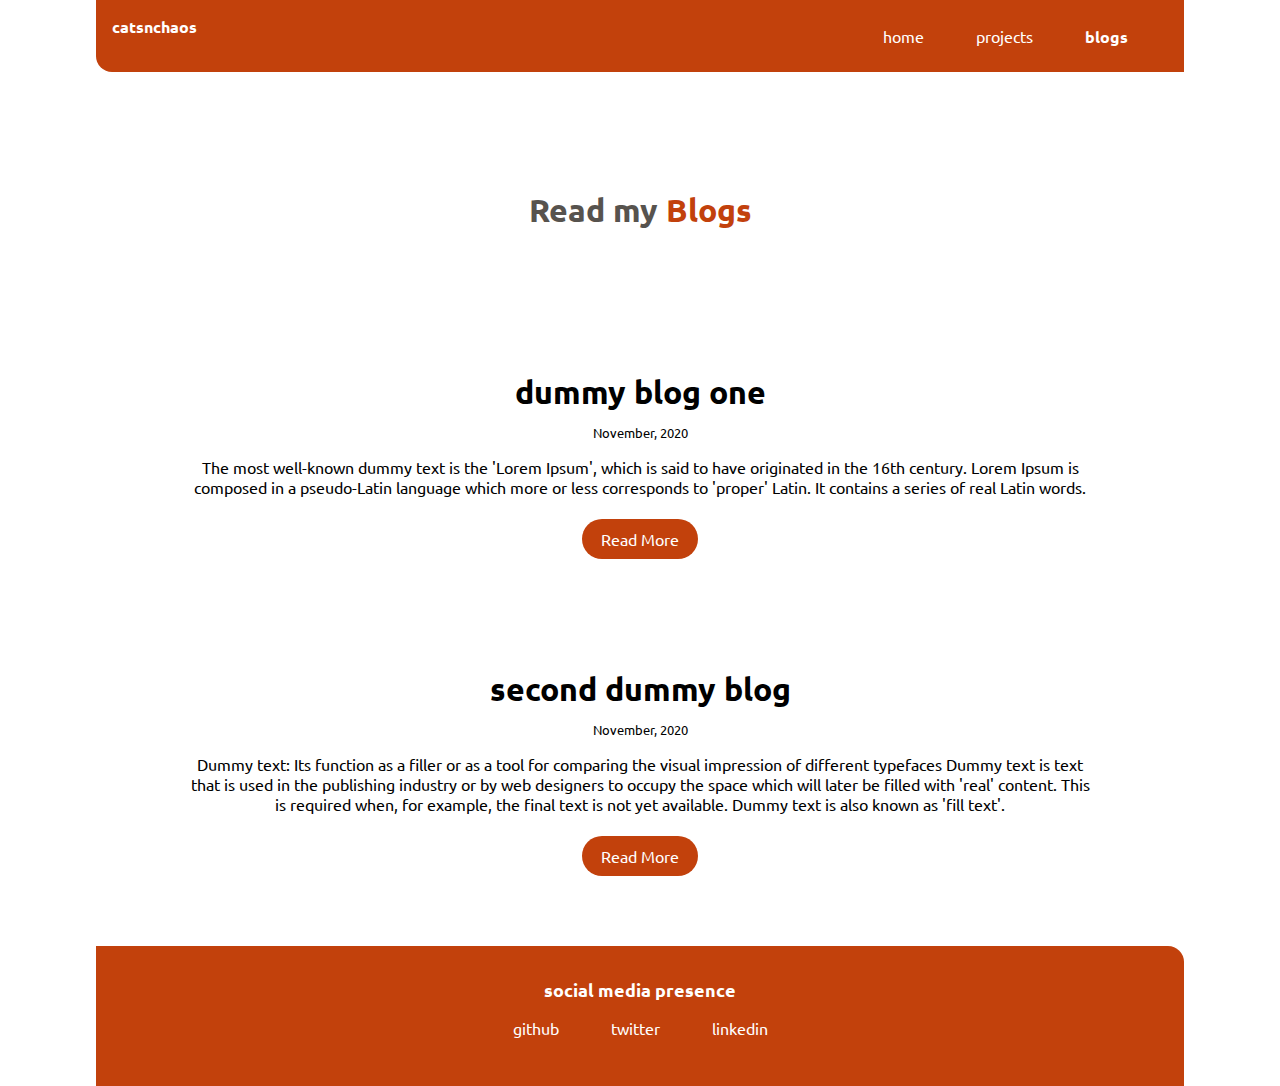
==== blogs.html @ ec22a565 "mark4 : basic html and css" ====
<!DOCTYPE html>
<html lang="en">
  <head>
    <meta charset="UTF-8" />
    <meta name="viewport" content="width=device-width, initial-scale=1.0" />
    <link href="styles.css" rel="stylesheet" />
    <title>blogs</title>
  </head>
  <body>
    <nav class="navigation container">
      <div class="nav-brand"><a href="/">catsnchaos</a></div>
      <ul class="list-non-bullet nav-pills">
        <li class="list-item-inline">
          <a class="link" href="/">home</a>
        </li>
        <li class="list-item-inline">
          <a class="link" href="/projects.html">projects</a>
        </li>
        <li class="list-item-inline">
          <a class="link link-active" href="/blogs.html">blogs</a>
        </li>
      </ul>
    </nav>

    <header class="hero">
      <h1 class="hero-heading">
        Read my <span class="heading-inverted">Blogs</span>
      </h1>
    </header>

    <ul class="list-non-bullet">
      <li>
        <article class="showcase-list container container-center">
          <h1>dummy blog one</h1>
          <small>November, 2020</small>
          <p>
            The most well-known dummy text is the 'Lorem Ipsum', which is said
            to have originated in the 16th century. Lorem Ipsum is composed in a
            pseudo-Latin language which more or less corresponds to 'proper'
            Latin. It contains a series of real Latin words.
          </p>

          <a class="link link-primary" href="./dummy-blog.html">Read More</a>
        </article>
      </li>

      <li>
        <article class="showcase-list container container-center">
          <h1>second dummy blog</h1>
          <small>November, 2020</small>
          <p>
            Dummy text: Its function as a filler or as a tool for comparing the
            visual impression of different typefaces Dummy text is text that is
            used in the publishing industry or by web designers to occupy the
            space which will later be filled with 'real' content. This is
            required when, for example, the final text is not yet available.
            Dummy text is also known as 'fill text'.
          </p>

          <a
            class="link link-primary"
            href="https://tanaypratap.substack.com/p/15-lpa-web-dev-job-checklist"
            >Read More</a
          >
        </article>
      </li>
    </ul>

    <footer class="footer">
      <div class="footer-header">social media presence</div>
      <ul class="social-links list-non-bullet">
        <li class="list-item-inline">
          <a class="link" href="https://github.com/neogcamp/"> github </a>
        </li>
        <li class="list-item-inline">
          <a class="link" href="https://twitter.com/neogcamp"> twitter </a>
        </li>
        <li class="list-item-inline">
          <a class="link" href="https://www.linkedin.com/company/neog-camp/">
            linkedin
          </a>
        </li>
      </ul>
    </footer>
  </body>
</html>
---- styles.css ----
@import url('https://fonts.googleapis.com/css2?family=Ubuntu&display=swap');

:root {
  --primary-color: #c2410c;
  --off-white: #fff7ed;
  --dark-gray: #57534e;
}

body {
  font-family: 'Ubuntu', sans-serif;
  margin: 0px auto;
  max-width: 85%;
  width: 100%;
}

hr {
  margin: 2rem 0rem;
}

/** spaces **/

.margin-md {
  margin: 2rem;
}

/** container **/
.container {
  padding: 0rem 1rem;
}

.container-center {
  max-width: 900px;
  width: 100%;
  margin: auto;
}

/** links **/
.link {
  box-sizing: border-box;
  text-decoration: none;
  padding: 0.5rem 1rem;
}

.link-primary {
  max-width: 140px;
  padding: 0.6rem 1.2rem;
  background-color: var(--primary-color);
  color: #fff;
  margin: 1rem auto;
  border-radius: 2rem;
}

.link-secondary {
  max-width: 140px;
  margin: 1rem;
  padding: 0.6rem 1.2rem;
  border-radius: 2rem;
  border: 1px solid var(--primary-color);
  color: var(--primary-color);
}

/** look into BEM naming convention for CSS **/

/** lists **/

.list-non-bullet {
  list-style: none;
  padding-inline-start: 0px;
}

.list-item-inline {
  display: inline;
  padding: 0rem 0.5rem;
}

/** navigation **/

.navigation {
  background-color: var(--primary-color);
  color: white;
  padding: 1rem;
  border-bottom-left-radius: 1rem;
}


.navigation .nav-brand {
  font-weight: bold;
  float:left;
}

.nav-brand a {
  text-decoration: none;
  color: inherit;
}

.navigation .nav-pills {
  text-align: right;
  margin: 0.6rem 1rem;
}

.navigation .link {
  color: white;
}

.navigation .link-active {
  font-weight: bold;
}

/** header **/

.hero {
  padding: 2rem;
  padding-top: 5rem;
}

.hero .hero-img {
  max-width: 80%;
  width: 550px;
  display: block;
  margin: auto;
}

.hero .hero-heading {
  text-align: center;
  padding-top: 1rem;
  color: var(--dark-gray);
}

.hero .hero-heading .heading-inverted {
  color: var(--primary-color);
}

/** sections **/

.section {
  padding: 2rem;
  margin: 2rem 0;
  border-radius: 1rem;
  text-align: center;
}

.section h1 {
  text-align: center;
}

.ow {
  background-color: var(--off-white);
}

/** footers **/

.footer {
  background-color: var(--primary-color);
  padding: 2rem 1rem;
  text-align: center;
  color: white;
  border-top-right-radius: 1rem;
}

.footer .link {
  color: white;
}

.footer .footer-header {
  font-weight: bold;
  font-size: large;
}

.footer ul {
  padding-inline-start: 0px;
}

/** projects **/
.showcase-list {
  /* padding: 2rem; */
  padding: 2rem;
  border-radius: 1rem;
  text-align: center;
  margin: 3rem auto;
}
.showcase-list h1 {
  margin: 0.5rem;
}

.showcase-list p {
  padding-bottom: 1rem;
}

/** blogs **/

.showcase-blog {
  padding-bottom: 6rem;
}

@media (max-width: 900px) {
  body {
    max-width: 95%;
    width: 100%;
  }

  .list-item-inline {
    display: inline;
    padding: 0rem;
  }

  .container-center {
    width: auto;
  }

  .link-primary {
    display: block;
  }
}
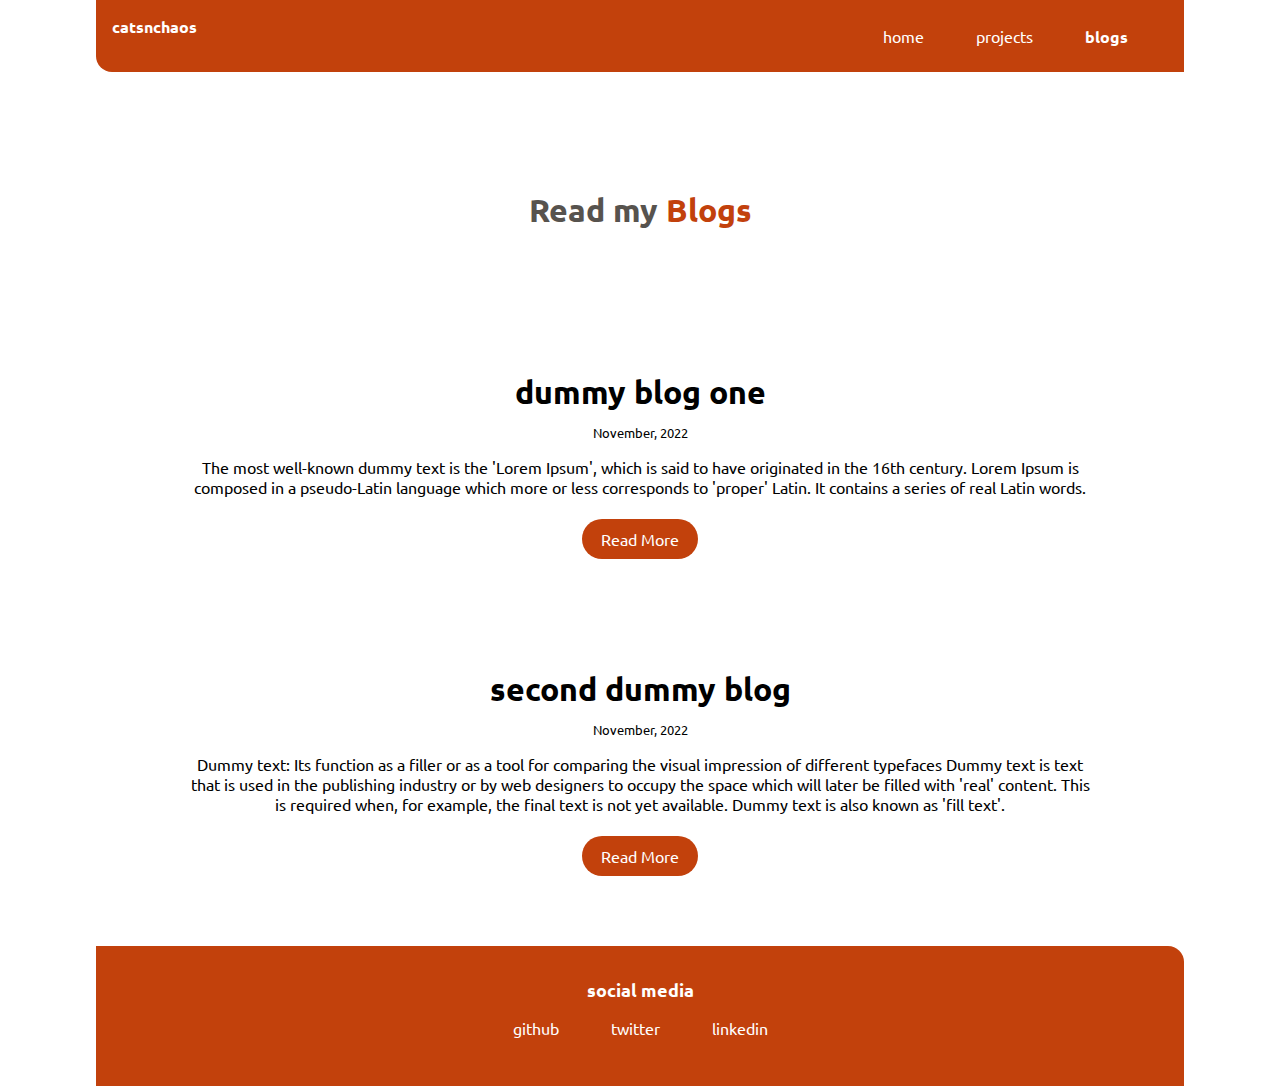
==== commit 2888a09d: "mark5 : added two dummy blogs" ====
--- a/blogs.html
+++ b/blogs.html
@@ -32,7 +32,7 @@
       <li>
         <article class="showcase-list container container-center">
           <h1>dummy blog one</h1>
-          <small>November, 2020</small>
+          <small>November, 2022</small>
           <p>
             The most well-known dummy text is the 'Lorem Ipsum', which is said
             to have originated in the 16th century. Lorem Ipsum is composed in a
@@ -47,7 +47,7 @@
       <li>
         <article class="showcase-list container container-center">
           <h1>second dummy blog</h1>
-          <small>November, 2020</small>
+          <small>November, 2022</small>
           <p>
             Dummy text: Its function as a filler or as a tool for comparing the
             visual impression of different typefaces Dummy text is text that is
@@ -57,26 +57,22 @@
             Dummy text is also known as 'fill text'.
           </p>
 
-          <a
-            class="link link-primary"
-            href="https://tanaypratap.substack.com/p/15-lpa-web-dev-job-checklist"
-            >Read More</a
-          >
+          <a class="link link-primary" href="./dummy-blog.html">Read More</a>
         </article>
       </li>
     </ul>
 
     <footer class="footer">
-      <div class="footer-header">social media presence</div>
+      <div class="footer-header">social media</div>
       <ul class="social-links list-non-bullet">
         <li class="list-item-inline">
-          <a class="link" href="https://github.com/neogcamp/"> github </a>
+          <a class="link" href="https://github.com/mridul-arora/"> github </a>
         </li>
         <li class="list-item-inline">
-          <a class="link" href="https://twitter.com/neogcamp"> twitter </a>
+          <a class="link" href="https://twitter.com/mridultwt"> twitter </a>
         </li>
         <li class="list-item-inline">
-          <a class="link" href="https://www.linkedin.com/company/neog-camp/">
+          <a class="link" href="https://www.linkedin.com/in/mridul-arora">
             linkedin
           </a>
         </li>
